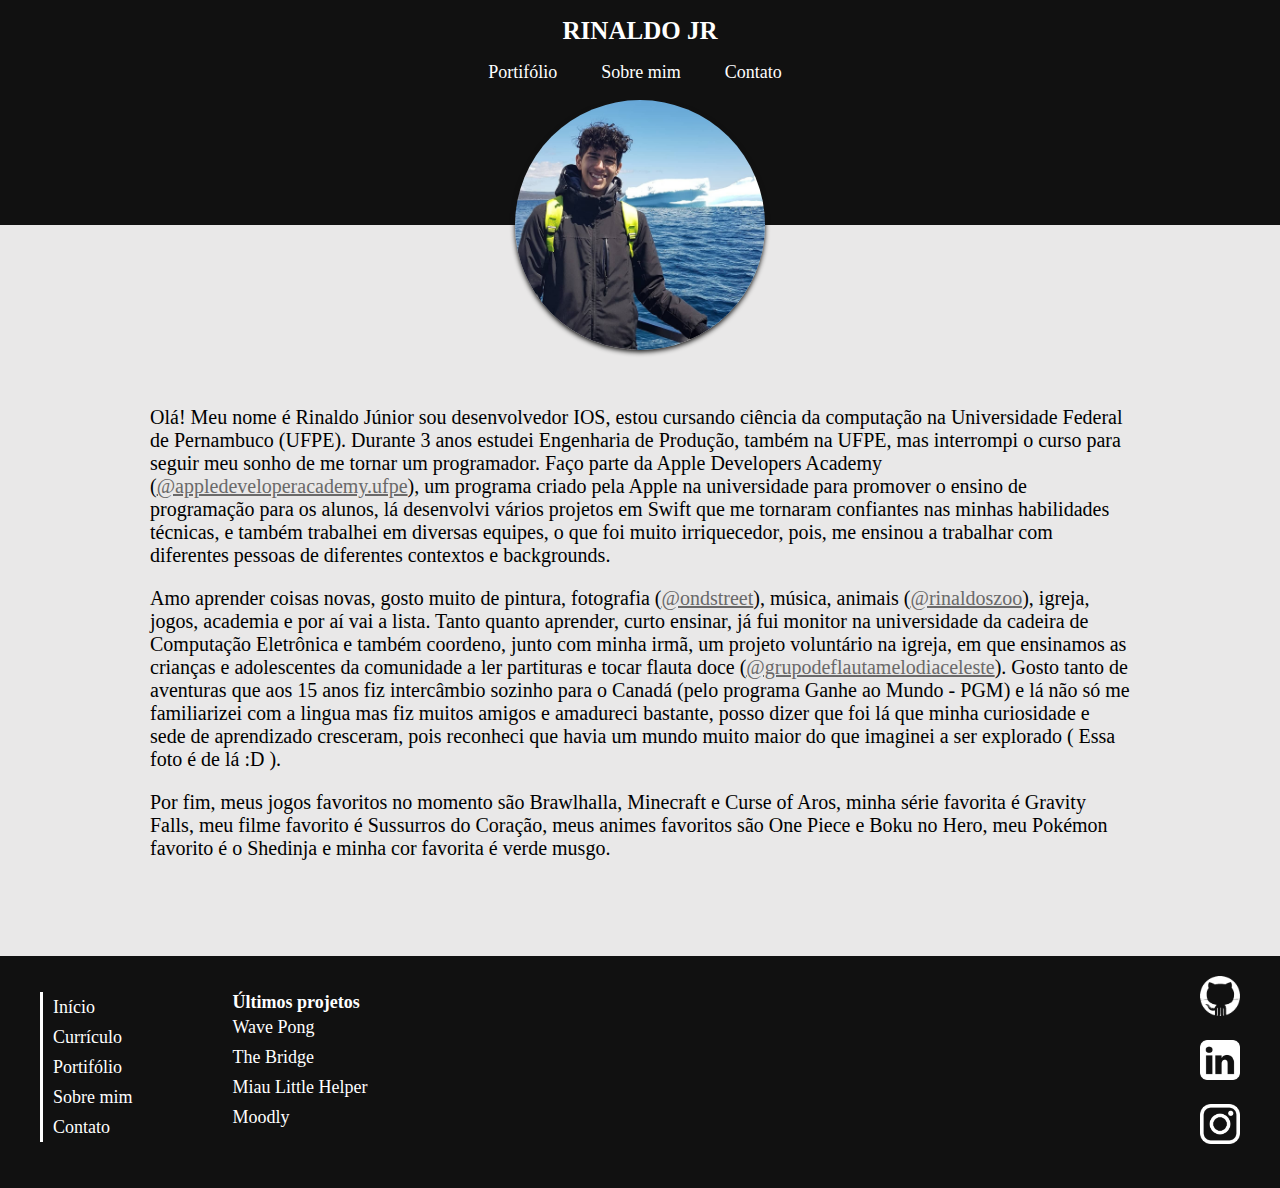
==== about.html @ 1c94d7d3 "first remote commit" ====
<!DOCTYPE html>
<html lang="en">
<head>
    <meta charset="UTF-8">
    <meta http-equiv="X-UA-Compatible" content="IE=edge">
    <meta name="viewport" content="width=device-width, initial-scale=1.0">
    <link href="https://fonts.cdnfonts.com/css/rawline?family=RawLine:28860,28854,28856,28858,28862,28863,28864,28866,28868,28870" rel="stylesheet">
    <link href="https://fonts.cdnfonts.com/css/night-michy-personal-use-only" rel="stylesheet">
    <link rel="stylesheet" href="style.css">
    <title>Sobre mim</title>
</head>
<body>
    <header class="about-header">
        <a href="index.html" class="about-logo">RINALDO JR</a>
        <nav>
            <ul>
                <li><a href="portfolio.html">Portifólio</a></li>
                <li><a href="about.html">Sobre mim</a></li>
                <li><a href="contact.html">Contato</a></li>
            </ul>
        </nav>
    </header>
    
    <main class="about-main">
        <div class="img-container">
            <div class="img-bg"></div>
            <img class="me" src="Img/Me.jpeg" alt="foto minha">
        </div>
        
        <div class="wraper-text">
            <p>Olá! Meu nome é Rinaldo Júnior sou desenvolvedor IOS, estou cursando ciência da computação na Universidade Federal de Pernambuco (UFPE). Durante 3 anos estudei Engenharia de Produção, também na UFPE, mas interrompi o curso para seguir meu sonho de me tornar um programador. Faço parte da Apple Developers Academy (<a href="https://www.instagram.com/appledeveloperacademy.ufpe/">@appledeveloperacademy.ufpe</a>), um programa criado pela Apple na universidade para promover o ensino de programação para os alunos, lá desenvolvi vários projetos em Swift que me tornaram confiantes nas minhas habilidades técnicas, e também trabalhei em diversas equipes, o que foi muito irriquecedor, pois, me ensinou a trabalhar com diferentes pessoas de diferentes contextos e backgrounds.</p>
            <p>Amo aprender coisas novas, gosto muito de pintura, fotografia (<a href="https://www.instagram.com/ondstreet/">@ondstreet</a>), música, animais (<a href="https://www.instagram.com/rinaldoszoo/">@rinaldoszoo</a>), igreja, jogos, academia e por aí vai a lista. Tanto quanto aprender, curto ensinar, já fui monitor na universidade da cadeira de Computação Eletrônica e também coordeno, junto com minha irmã, um projeto voluntário na igreja, em que ensinamos as crianças e adolescentes da comunidade a ler partituras e tocar flauta doce (<a href="https://www.instagram.com/grupodeflautamelodiaceleste/">@grupodeflautamelodiaceleste</a>). Gosto tanto de aventuras que aos 15 anos fiz intercâmbio sozinho para o Canadá (pelo programa Ganhe ao Mundo - PGM) e lá não só me familiarizei com a lingua mas fiz muitos amigos e amadureci bastante, posso dizer que foi lá que minha curiosidade e sede de aprendizado cresceram, pois reconheci que havia um mundo muito maior do que imaginei a ser explorado ( Essa foto é de lá :D ).</p>
            <p>Por fim, meus jogos favoritos no momento são Brawlhalla, Minecraft e Curse of Aros, minha série favorita é Gravity Falls, meu filme favorito é Sussurros do Coração, meus animes favoritos são One Piece e Boku no Hero, meu Pokémon favorito é o Shedinja e minha cor favorita é verde musgo.</p>
        </div>
        
    </main>

    <footer>
        <ul class="footerlinks">
            <li><a href="index.html">Início</a></li>
            <li><a href="https://lattes.cnpq.br/7568073656050697">Currículo</a></li>
            <li><a href="portfolio.html">Portifólio</a></li>
            <li><a href="about.html">Sobre mim</a></li>
            <li><a href="contact.html">Contato</a></li>
        </ul>
        <ul class="projetoslinks">
            <li class="projetostitle">Últimos projetos</li>
            <li><a href="https://apps.apple.com/br/app/wave-pong/id6444109159">Wave Pong</a></li>
            <li><a href="https://github.com/RinaldoJr4/TheBridge">The Bridge</a></li>
            <li><a href="https://github.com/victorKammerer/Miau-Little-Helper">Miau Little Helper</a></li>
            <li><a href="https://github.com/RinaldoJr4/Moodly">Moodly</a></li>
        </ul>
        <div class="socialmedia">
            <a href="https://github.com/RinaldoJr4">
                <img src="Img/github.png" alt="github logo">
            </a>
            <a href="https://www.linkedin.com/in/rinaldo-da-silva-bento-júnior-416a15201/">
                <img src="Img/linkedin.png" alt="medium logo">
            </a>
            <a href="https://www.instagram.com/rinaldo_sbj/">
                <img src="Img/instagram.png" alt="instagram logo">
            </a>
        </div>
    </footer>       
</body>
</html>
---- style.css ----
*{
    text-decoration: none;
}

body {
    background-color: #e9e8e8;
}

header {
    background-color: #111;
    width: 100%;
    height: 100px;

    position: fixed;
    top: 0;
    right: 0;
    left: 0;
}

header .logo {
    font-family: RawLine;
    font-size: 25px;
    font-weight: 900;
    color: #fff;
    line-height: 30px;

    display: block;
    margin: 0 auto;
    text-align: center;

    padding: 16px 0;
}

header nav {
    padding-right: 50px;
}

header nav ul li a {
    line-height: 20px;
    font-family: RawLine;
    font-size: 16px;
    color: #fff;
    transition: all 0.2s;
}
header nav ul li a:hover{
    font-weight: 700;
}

header nav li {
    display: inline-block;
    list-style: none;
    padding: 0 8px;
}

header nav ul {
    display: block;
    margin: 0 auto;
    width: fit-content;
}

/* Index */

main {
    padding-top: 100px;
}

.baner {
    font-family: RawLine;
    width: 100%;
    height: calc(100vh - 400px);
    background-image: url(Img/Room.png);
    background-repeat: no-repeat;
    background-position: center;
    background-size: cover;
    display: table;
}

.baner h2 {
    display: none;
}

.baner h1 {
    font-size: 28px;
    font-weight: 400;
    color: #fff;
    text-align: center;
    text-shadow: 1px 1px 4px #111;
    line-height: 48px;
    padding: 0px 20px;
}

.center-box{
    display: table-cell;
    vertical-align: middle;
}

h3 {
    font-family: RawLine;
    font-size: 24px;
    color: #fff;
    text-align: center;
    font-weight: 800;
    line-height: 100px;
    text-shadow: .5px .5px 2px #111;
}

.linkbox {
    display: flex;
    flex-direction: column;
    gap: 0px;
}

.container {
    display: flex;
    flex-direction: row;
    gap: 20px;
}

.container a {
    flex-grow: 2;
}

.boxlink {
    margin: 10px 10px 0;
    height: 100px;
    background-color: #111;
    display: block;
    margin: auto;
    background-image: linear-gradient(#15abdd,#1597dd);
    background-size: 0 100%;
    background-repeat: no-repeat;
    transition: .5s;
    transition: transform 0.5s;
}
.boxlink:hover {
    transform: scale(1.05);
}

/*
    box-shadow: 1px 1px 3px #111;
}
.boxlinkr:hover {
    background-color: #093341;
    background-size: 100% 100%;
}*/

/* Portifolio */

.wraper {
    max-width: 900px;
    margin: 0 auto;
}

.port-projetos h3 {
    font-family: RawLine;
    font-size: 32px;
    color: #fff;
    text-align: center;
    font-weight: 800;
    line-height: 200px;
    text-shadow: 1px 1px 4px #111;
}

.port-projetos a div {
    margin: 10px 10px 0;
    width: calc(100% - 20px);
    height: 200px;
    display: block;
    margin: auto;
    background-repeat: no-repeat;
    background-position: center;
    background-size: cover;
    transition: transform 0.5s;
    box-shadow: 1px 1px 3px #111;
}
.port-projetos a div:hover {
    transform: scale(1.05); 
}

.WavePong {
    background-image: url(Img/WavePong.png);
}

.TheBridge {
    background-image: url(Img/TheBridge.png);
}

.MLH {
    background-image: url(Img/MLH.png);
}

.Moodly {
    background-image: url(Img/Moodly.png);
}

.IGuard {
    background-image: url(Img/IGuard.png);
}

/* Sobre mim */


.about-header {
    background-color: #111;
    width: 100%;
    height: 100px;

    position: fixed;
    top: 0;
    right: 0;
    left: 0;

    z-index: 100;
}

.about-header .about-logo {
    font-family: RawLine;
    font-size: 25px;
    font-weight: 900;
    color: #fff;
    line-height: 30px;

    display: block;
    margin: 0 auto;
    text-align: center;

    padding: 16px 0;
}

.about-header nav ul li a {
    line-height: 20px;
    font-family: RawLine;
    font-size: 16px;
    color: #fff;
}

.about-main {
    padding: 0px;
    margin: 0px;
    padding-top: 100px;
}


.img-bg {
    padding: 0px;
    margin: 0px;
    background-color: #e9e8e8;
    width: 100%;
    height: 125px;
    flex-grow: 2;
}

.img-container {
    padding: 0px;
    margin: 0px;
    display: grid;
    justify-items: center;
}

.img-bg,.me {
    grid-column: 1;
    grid-row: 1;
}

.me {
    width: 250px;
    height: 250px;;
    border-radius: 50%;
    position: relative;
    box-shadow: 0px 2px 5px #111;
}

.about-main p {
    padding: 0 10px;
    font-family: RawLine;
    font-size: 20px;
}

.about-main p a {
    color: rgb(106, 105, 105);
    text-decoration:underline;
}

/* Contato */

input {
    font-family: RawLine;
    padding: 10px 16px;
    width: 90%;
    height: 30px;
    font-size: 14px;
    border: 3px solid #111;
}

textarea{
    font-family: RawLine;
    padding: 10px 16px;
    width: 90%;
    font-size: 14px;
    border: 3px solid #111;
}

form {
    display: flex;
    flex-direction: column;
    align-items: center;
    gap: 20px;
    min-height: calc(100vh - 370px);
}

.contact h1 {
    font-family: RawLine;
    font-size: 24px;
    padding-top: 10px;
    font-weight: 800;
}

button {
    background-color: #111;
    padding: 16px;
    width: 60%;
    min-width: 100px;
    font-family: RawLine;
    font-size: 16px;
    font-weight: 500;
    color: #fff;
}

/* Footer */

footer {
    width: calc(100% - 80px);
    padding: 20px 40px;
    background-color: #111;
    margin-top: 40px;
    overflow: hidden;
}

footer ul {
    width: fit-content;
    float: left;
    padding-left: 16px;
}

footer ul li {
    display: block;
    list-style: none;
}

footer ul li a {
    font-family: RawLine;
    font-size: 18px;
    color: #fff;
    line-height: 30px;
    transition: all 0.5s;
}
footer ul li a:hover{
    font-weight: 700;
}


.footerlinks {
    padding-left: 10px;
    border-left: 3px solid #fff;
}

.projetoslinks{
    display: none;
    padding-left: 100px;
}

.socialmedia {
    width: 40px;
    float: right;
}

.socialmedia img {
    width: 100%;
    margin-bottom: 20px;
    transition: transform 0.5s;
}
.socialmedia img:hover {
    transform: scale(1.2);
}

.projetostitle {
    font-family: RawLine;
    font-size: 18px;
    font-weight: 800;
    color: #fff;

    line-height: 20px;
}

/* Adaptação para telas maiores */

@media only screen and (min-width: 1000px) {

    html, body {
        margin:0px; 
        padding:0px;
    }

    header {
        background-color: #588eb6;
    }

    header nav ul li a {
        font-size: 18px;
    }
    
    
    header nav li {
        display: inline-block;
        list-style: none;
        padding: 0 20px;
    }

    .linkbox {
        padding: 0 60px;
        gap: 5px;
    }

    .container {
        gap: 30px;
    }

    .about-header nav ul li a {
        font-size: 18px;
    }
    
    
    .about-header nav li {
        display: inline-block;
        list-style: none;
        padding: 0 20px;
    }

    .wraper-text {
        padding: 36px 0;
        max-width: 1300px;
        margin: 0 auto;
    }

    .baner h2 {
        display: block;
        font-size: 75px;
        font-weight: 800;
        color: #fff;
        text-align: center;
        padding: 0 10px;
        text-shadow: 1px 1px 4px #111;
    }

    .baner h1 {
        font-size: 30px;
        text-shadow: 0;
    }

    .about-main p {
        padding: 0 150px;
        font-family: RawLine;
        font-size: 20px;
    }

    .img-bg {
        background-color: #111;
    }

    .contact h1 {
        font-size: 32px;
    }

    .projetoslinks{
        display: block;
    }
}
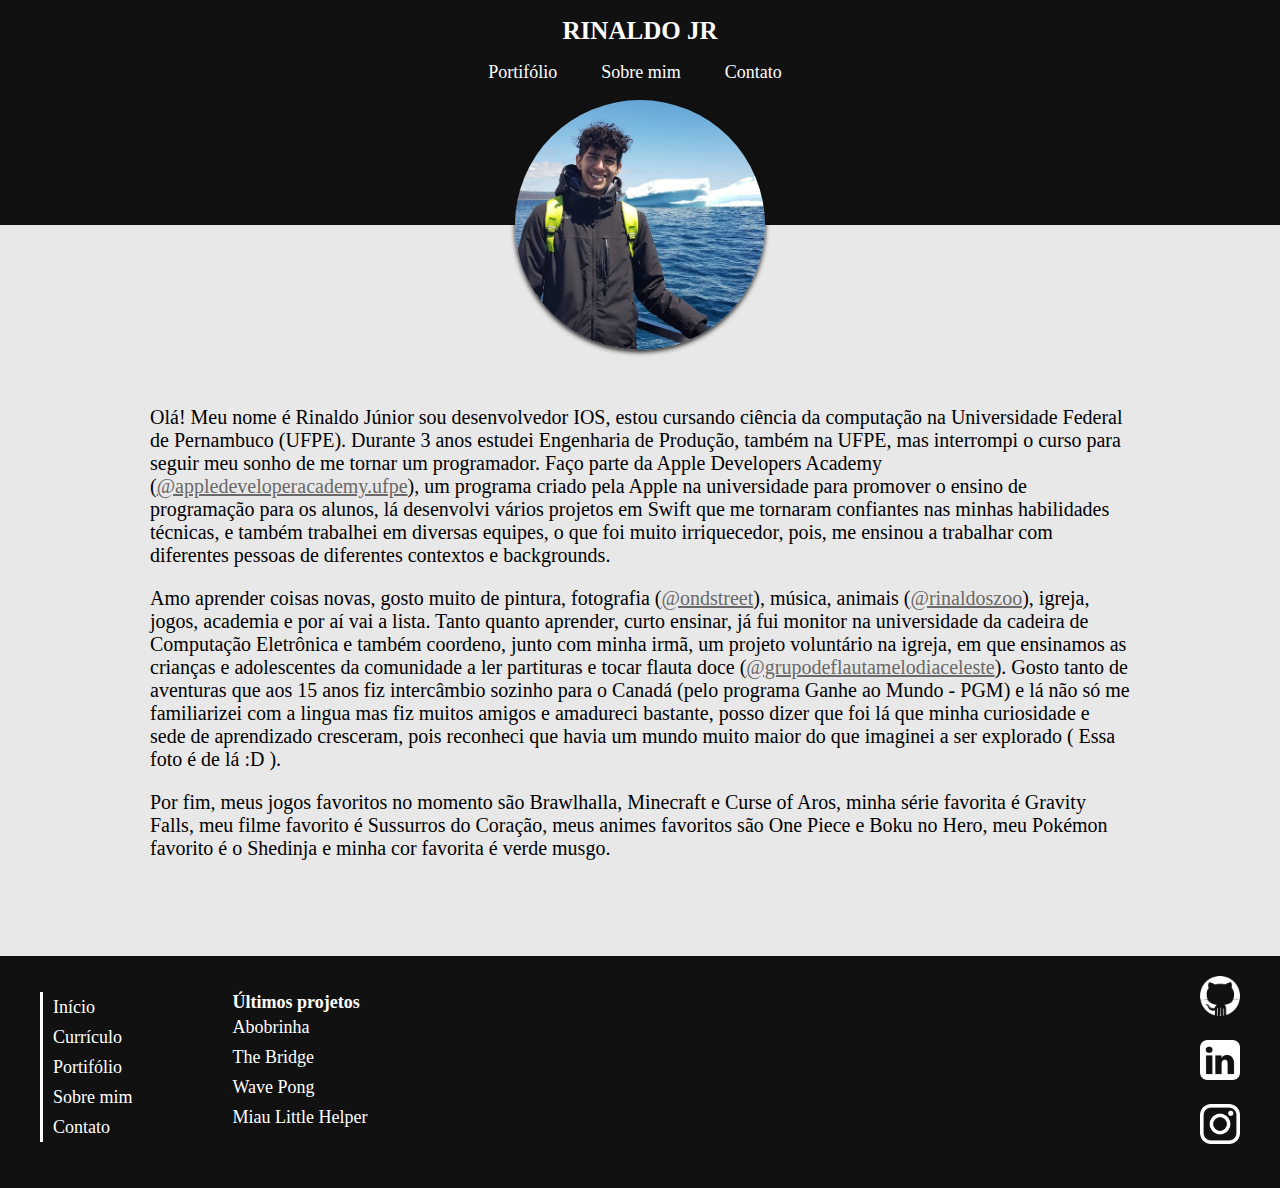
==== commit 0b76ed0c: "update projects" ====
--- a/about.html
+++ b/about.html
@@ -6,6 +6,7 @@
     <meta name="viewport" content="width=device-width, initial-scale=1.0">
     <link href="https://fonts.cdnfonts.com/css/rawline?family=RawLine:28860,28854,28856,28858,28862,28863,28864,28866,28868,28870" rel="stylesheet">
     <link href="https://fonts.cdnfonts.com/css/night-michy-personal-use-only" rel="stylesheet">
+    <link rel="shortcut icon" href="Img/Rinaldo.ico" type="image/x-icon">
     <link rel="stylesheet" href="style.css">
     <title>Sobre mim</title>
 </head>
@@ -38,17 +39,17 @@
     <footer>
         <ul class="footerlinks">
             <li><a href="index.html">Início</a></li>
-            <li><a href="https://lattes.cnpq.br/7568073656050697">Currículo</a></li>
+            <li><a href=" https://lattes.cnpq.br/7568073656050697">Currículo</a></li>
             <li><a href="portfolio.html">Portifólio</a></li>
             <li><a href="about.html">Sobre mim</a></li>
             <li><a href="contact.html">Contato</a></li>
         </ul>
         <ul class="projetoslinks">
             <li class="projetostitle">Últimos projetos</li>
+            <li><a href="https://rinaldosbj.itch.io/abobrinha">Abobrinha</a></li>
+            <li><a href="https://apps.apple.com/br/app/the-bridge-a-travessia/id6451073064">The Bridge</a></li>
             <li><a href="https://apps.apple.com/br/app/wave-pong/id6444109159">Wave Pong</a></li>
-            <li><a href="https://github.com/RinaldoJr4/TheBridge">The Bridge</a></li>
-            <li><a href="https://github.com/victorKammerer/Miau-Little-Helper">Miau Little Helper</a></li>
-            <li><a href="https://github.com/RinaldoJr4/Moodly">Moodly</a></li>
+            <li><a href="https://apps.apple.com/br/app/miau-little-helper/id6447702341">Miau Little Helper</a></li>
         </ul>
         <div class="socialmedia">
             <a href="https://github.com/RinaldoJr4">
--- a/style.css
+++ b/style.css
@@ -68,7 +68,7 @@
 .baner {
     font-family: RawLine;
     width: 100%;
-    height: calc(100vh - 400px);
+    height: calc(100vh - 360px);
     background-image: url(Img/Room.png);
     background-repeat: no-repeat;
     background-position: center;
@@ -135,6 +135,7 @@
 }
 .boxlink:hover {
     transform: scale(1.05);
+    background-color: #588eb6;
 }
 
 /*
@@ -173,9 +174,11 @@
     background-size: cover;
     transition: transform 0.5s;
     box-shadow: 1px 1px 3px #111;
+    opacity: 100%;
 }
 .port-projetos a div:hover {
-    transform: scale(1.05); 
+    transform: scale(1.05);
+    opacity: 90%;
 }
 
 .WavePong {
@@ -196,6 +199,14 @@
 
 .IGuard {
     background-image: url(Img/IGuard.png);
+}
+
+.Abobrinha {
+    background-image: url(Img/Abobrinha.png);
+}
+
+.Bobble {
+    background-image: url(Img/Bobble.png);
 }
 
 /* Sobre mim */
@@ -400,10 +411,6 @@
     html, body {
         margin:0px; 
         padding:0px;
-    }
-
-    header {
-        background-color: #588eb6;
     }
 
     header nav ul li a {
